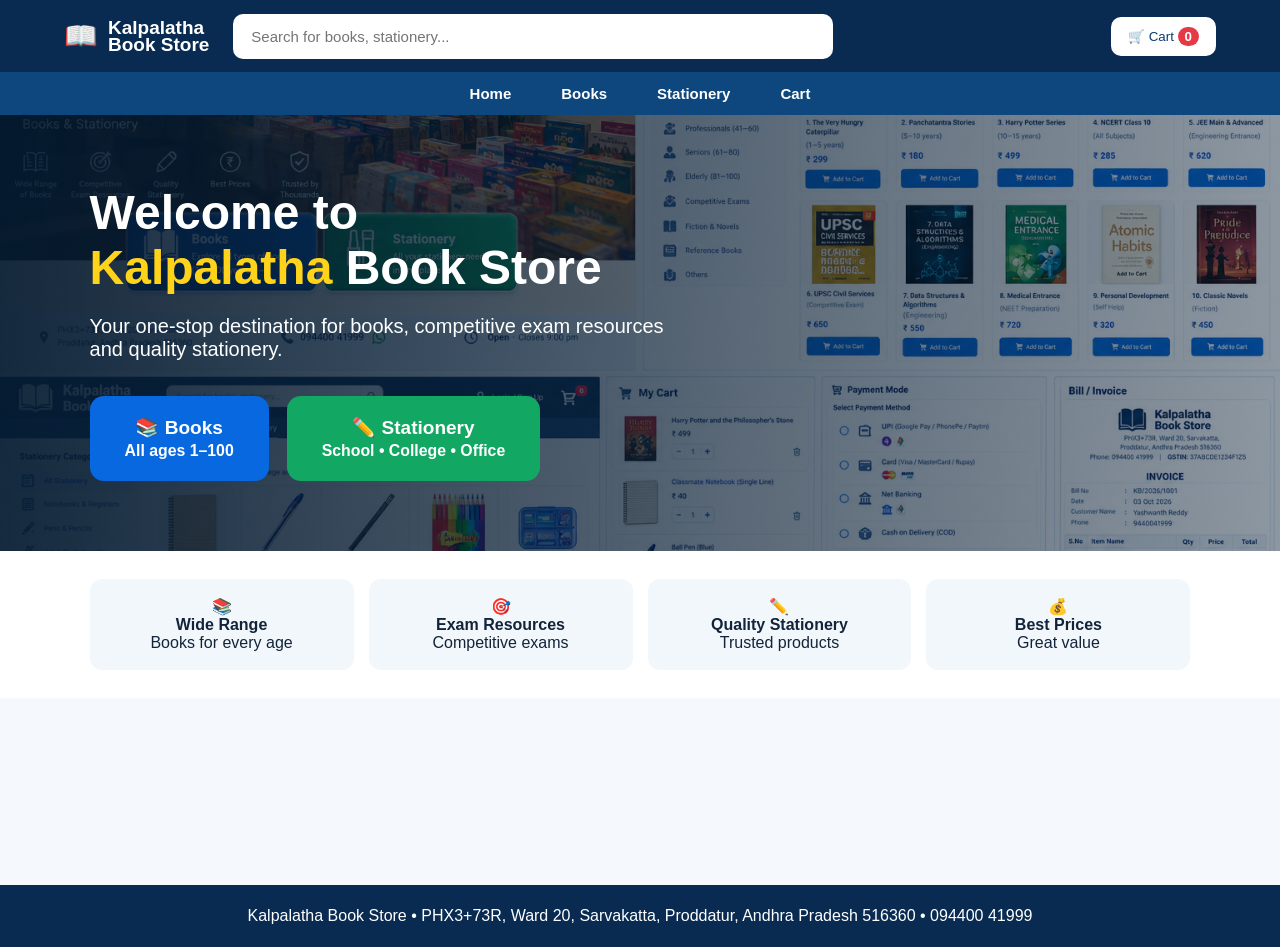
==== index.html @ 9d556242 "Kalpalatha Book Store website" ====
<!DOCTYPE html>
<html lang="en">
<head>
<meta charset="UTF-8">
<meta name="viewport" content="width=device-width, initial-scale=1.0">
<title>Kalpalatha Book Store</title>
<link rel="stylesheet" href="style.css">
</head>
<body>
<header>
  <div class="brand">📖 <span>Kalpalatha<br>Book Store</span></div>
  <input id="search" placeholder="Search for books, stationery..." oninput="render()">
  <button class="cartTop" onclick="showCart()">🛒 Cart <b id="count">0</b></button>
</header>
<nav>
  <button onclick="home()">Home</button>
  <button onclick="showBooks()">Books</button>
  <button onclick="showStationery()">Stationery</button>
  <button onclick="showCart()">Cart</button>
</nav>

<main id="app"></main>

<div id="modal" class="modal hidden">
  <div class="modalBox">
    <button class="close" onclick="closeModal()">×</button>
    <div id="modalContent"></div>
  </div>
</div>

<footer>Kalpalatha Book Store • PHX3+73R, Ward 20, Sarvakatta, Proddatur, Andhra Pradesh 516360 • 094400 41999</footer>
<script src="script.js"></script>
</body>
</html>
---- style.css ----
*{box-sizing:border-box}body{margin:0;font-family:Inter,Arial,sans-serif;background:#f5f8fc;color:#13233a}header{height:72px;background:#092b52;color:#fff;display:flex;align-items:center;gap:24px;padding:10px 5%;position:sticky;top:0;z-index:5}.brand{display:flex;gap:10px;align-items:center;font-size:27px;font-weight:800;line-height:.9}.brand span{font-size:19px}.brand:first-letter{font-size:38px}header input{flex:1;max-width:600px;padding:14px 18px;border-radius:10px;border:0;font-size:15px}.cartTop{margin-left:auto;background:#fff;color:#0b3b70;border:0;border-radius:10px;padding:12px 17px;cursor:pointer}.cartTop b{background:#e63946;color:white;border-radius:20px;padding:2px 7px}nav{display:flex;justify-content:center;gap:38px;background:#0d477d;padding:12px}nav button{background:none;color:#fff;border:0;font-weight:700;cursor:pointer;font-size:15px}main{min-height:calc(100vh - 130px)}.hero{min-height:430px;padding:70px 7%;display:flex;align-items:center;background:linear-gradient(90deg,rgba(4,26,48,.93),rgba(4,26,48,.45)),url('store.jpg') center/cover;color:#fff}.hero h1{font-size:48px;margin:0 0 15px}.hero p{font-size:20px;max-width:600px}.heroBtns{display:flex;gap:18px;margin-top:35px}.bigBtn{padding:20px 35px;border:0;border-radius:14px;color:#fff;font-size:19px;font-weight:800;cursor:pointer;background:#0868df}.bigBtn.green{background:#12a864}.features{display:grid;grid-template-columns:repeat(4,1fr);gap:15px;padding:28px 7%;background:#fff}.feature{padding:18px;text-align:center;border-radius:12px;background:#f2f7fc}.section{padding:35px 6%}.section h2{font-size:30px}.grid{display:grid;grid-template-columns:repeat(auto-fill,minmax(180px,1fr));gap:20px}.card{background:#fff;border:1px solid #dce6f1;border-radius:12px;padding:13px;box-shadow:0 4px 14px #183b5d10}.card img{width:100%;height:190px;object-fit:cover;border-radius:8px;background:#eef3f8}.card h3{font-size:16px;margin:10px 0 6px}.price{font-weight:800;color:#0868df;font-size:17px}.add{width:100%;border:0;background:#0868df;color:#fff;padding:10px;border-radius:7px;margin-top:10px;cursor:pointer}.chips{display:flex;flex-wrap:wrap;gap:9px;margin:15px 0 25px}.chip{border:1px solid #c9d8e8;background:#fff;padding:8px 12px;border-radius:20px;cursor:pointer}.cart{max-width:900px;margin:35px auto;background:#fff;padding:25px;border-radius:15px}.row{display:flex;gap:15px;align-items:center;border-bottom:1px solid #ddd;padding:15px 0}.row img{width:65px;height:80px;object-fit:cover}.row .grow{flex:1}.qty button{padding:5px 9px}.checkout{margin-top:25px;padding:20px;background:#f4f8fc;border-radius:10px}.checkout input,.checkout textarea{width:100%;padding:12px;margin:7px 0;border:1px solid #cbd8e5;border-radius:7px}.pay{display:grid;gap:10px;margin:15px 0}.pay label{background:#fff;padding:13px;border:1px solid #d7e1eb;border-radius:8px}.primary{width:100%;padding:14px;background:#0868df;color:white;border:0;border-radius:8px;font-weight:800;cursor:pointer}.bill{max-width:700px;margin:30px auto;background:#fff;padding:30px;border-radius:10px}.bill table{width:100%;border-collapse:collapse}.bill td,.bill th{padding:10px;border-bottom:1px solid #ddd;text-align:left}.modal{position:fixed;inset:0;background:#0008;display:flex;align-items:center;justify-content:center;z-index:10}.modalBox{background:white;padding:25px;border-radius:15px;width:min(600px,92%);position:relative}.close{position:absolute;right:15px;top:10px;border:0;background:none;font-size:25px}.hidden{display:none}footer{background:#092b52;color:white;text-align:center;padding:22px}@media(max-width:700px){header{gap:8px;padding:8px}.brand span{font-size:14px}.brand{font-size:20px}.hero h1{font-size:35px}.features{grid-template-columns:1fr 1fr}.grid{grid-template-columns:repeat(2,1fr)}nav{gap:15px}.card img{height:160px}}
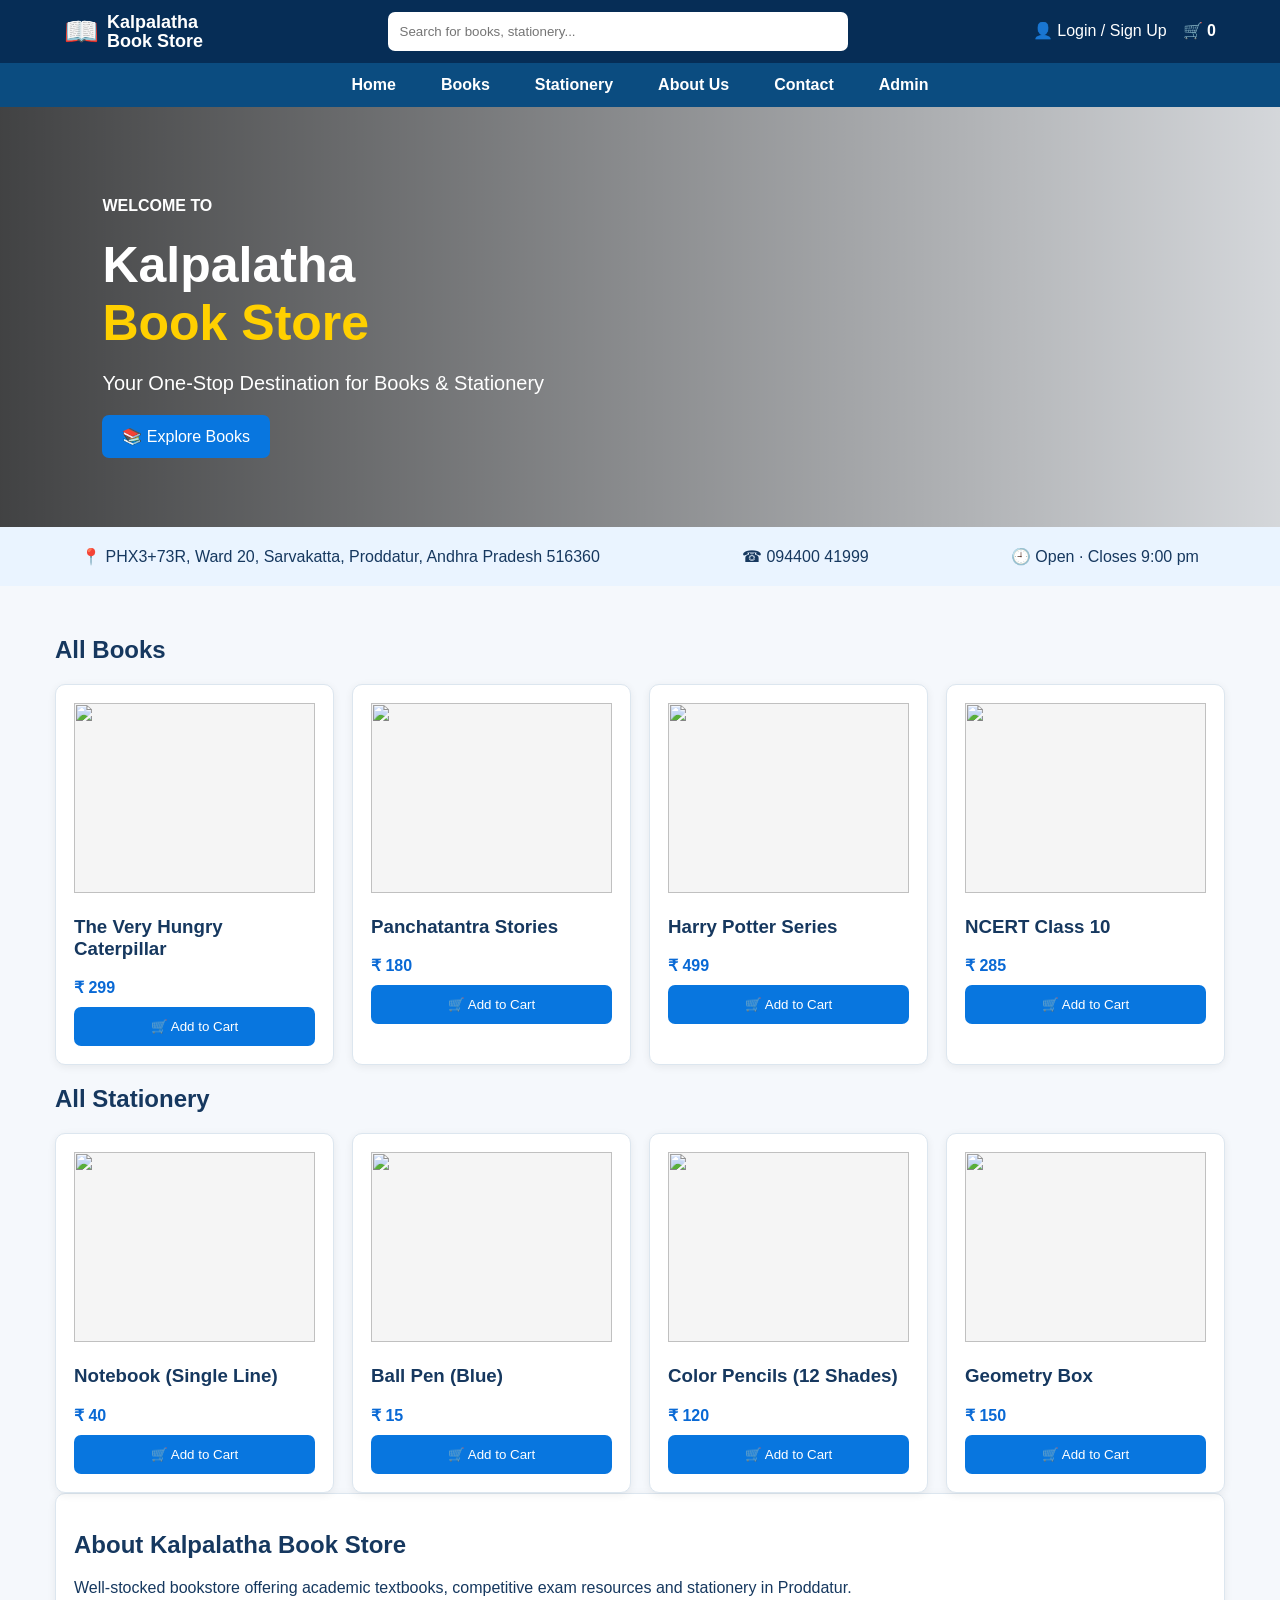
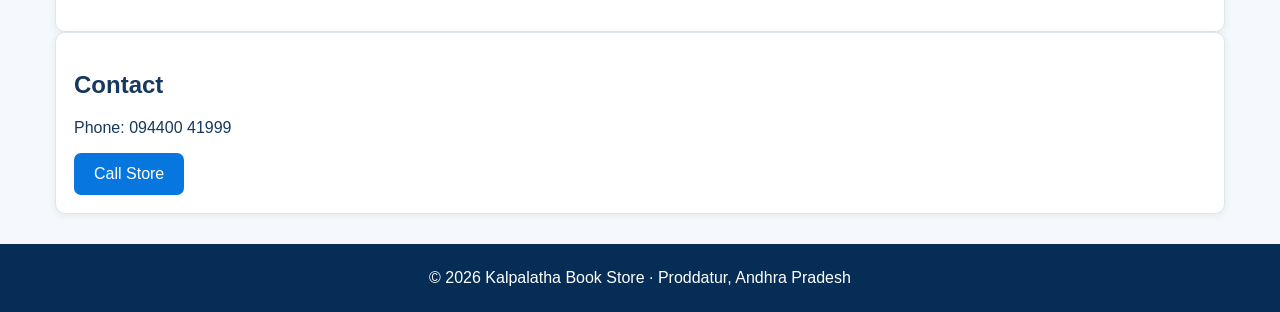
==== commit c62d91bf: "Add files via upload" ====
--- a/index.html
+++ b/index.html
@@ -1,34 +1,6 @@
-<!DOCTYPE html>
-<html lang="en">
-<head>
-<meta charset="UTF-8">
-<meta name="viewport" content="width=device-width, initial-scale=1.0">
-<title>Kalpalatha Book Store</title>
-<link rel="stylesheet" href="style.css">
-</head>
-<body>
-<header>
-  <div class="brand">📖 <span>Kalpalatha<br>Book Store</span></div>
-  <input id="search" placeholder="Search for books, stationery..." oninput="render()">
-  <button class="cartTop" onclick="showCart()">🛒 Cart <b id="count">0</b></button>
-</header>
-<nav>
-  <button onclick="home()">Home</button>
-  <button onclick="showBooks()">Books</button>
-  <button onclick="showStationery()">Stationery</button>
-  <button onclick="showCart()">Cart</button>
-</nav>
-
-<main id="app"></main>
-
-<div id="modal" class="modal hidden">
-  <div class="modalBox">
-    <button class="close" onclick="closeModal()">×</button>
-    <div id="modalContent"></div>
-  </div>
-</div>
-
-<footer>Kalpalatha Book Store • PHX3+73R, Ward 20, Sarvakatta, Proddatur, Andhra Pradesh 516360 • 094400 41999</footer>
-<script src="script.js"></script>
-</body>
-</html>+<!DOCTYPE html><html><head><meta charset="UTF-8"><meta name="viewport" content="width=device-width,initial-scale=1"><title>Kalpalatha Book Store</title><link rel="stylesheet" href="style.css"></head><body>
+<header><div class="brand">📖 <span>Kalpalatha<br><b>Book Store</b></span></div><input id="search" placeholder="Search for books, stationery..." oninput="render()"><div>👤 Login / Sign Up　🛒 <b id="count">0</b></div></header>
+<nav><a href="index.html">Home</a><a href="#books">Books</a><a href="#stationery">Stationery</a><a href="#about">About Us</a><a href="#contact">Contact</a><a href="admin.html">Admin</a></nav>
+<section class="hero"><div><h4>WELCOME TO</h4><h1>Kalpalatha<br><span>Book Store</span></h1><p>Your One-Stop Destination for Books & Stationery</p><a class="btn" href="#books">📚 Explore Books</a></div></section>
+<div class="info"><span>📍 PHX3+73R, Ward 20, Sarvakatta, Proddatur, Andhra Pradesh 516360</span><span>☎ 094400 41999</span><span>🕘 Open · Closes 9:00 pm</span></div>
+<main><section id="books"><h2>All Books</h2><div id="booksGrid" class="grid"></div></section><section id="stationery"><h2>All Stationery</h2><div id="stationeryGrid" class="grid"></div></section><section id="about" class="card"><h2>About Kalpalatha Book Store</h2><p>Well-stocked bookstore offering academic textbooks, competitive exam resources and stationery in Proddatur.</p></section><section id="contact" class="card"><h2>Contact</h2><p>Phone: 094400 41999</p><a class="btn" href="tel:+919440041999">Call Store</a></section></main><footer>© 2026 Kalpalatha Book Store · Proddatur, Andhra Pradesh</footer><script src="script.js"></script></body></html>
--- a/style.css
+++ b/style.css
@@ -1 +1 @@
-*{box-sizing:border-box}body{margin:0;font-family:Inter,Arial,sans-serif;background:#f5f8fc;color:#13233a}header{height:72px;background:#092b52;color:#fff;display:flex;align-items:center;gap:24px;padding:10px 5%;position:sticky;top:0;z-index:5}.brand{display:flex;gap:10px;align-items:center;font-size:27px;font-weight:800;line-height:.9}.brand span{font-size:19px}.brand:first-letter{font-size:38px}header input{flex:1;max-width:600px;padding:14px 18px;border-radius:10px;border:0;font-size:15px}.cartTop{margin-left:auto;background:#fff;color:#0b3b70;border:0;border-radius:10px;padding:12px 17px;cursor:pointer}.cartTop b{background:#e63946;color:white;border-radius:20px;padding:2px 7px}nav{display:flex;justify-content:center;gap:38px;background:#0d477d;padding:12px}nav button{background:none;color:#fff;border:0;font-weight:700;cursor:pointer;font-size:15px}main{min-height:calc(100vh - 130px)}.hero{min-height:430px;padding:70px 7%;display:flex;align-items:center;background:linear-gradient(90deg,rgba(4,26,48,.93),rgba(4,26,48,.45)),url('store.jpg') center/cover;color:#fff}.hero h1{font-size:48px;margin:0 0 15px}.hero p{font-size:20px;max-width:600px}.heroBtns{display:flex;gap:18px;margin-top:35px}.bigBtn{padding:20px 35px;border:0;border-radius:14px;color:#fff;font-size:19px;font-weight:800;cursor:pointer;background:#0868df}.bigBtn.green{background:#12a864}.features{display:grid;grid-template-columns:repeat(4,1fr);gap:15px;padding:28px 7%;background:#fff}.feature{padding:18px;text-align:center;border-radius:12px;background:#f2f7fc}.section{padding:35px 6%}.section h2{font-size:30px}.grid{display:grid;grid-template-columns:repeat(auto-fill,minmax(180px,1fr));gap:20px}.card{background:#fff;border:1px solid #dce6f1;border-radius:12px;padding:13px;box-shadow:0 4px 14px #183b5d10}.card img{width:100%;height:190px;object-fit:cover;border-radius:8px;background:#eef3f8}.card h3{font-size:16px;margin:10px 0 6px}.price{font-weight:800;color:#0868df;font-size:17px}.add{width:100%;border:0;background:#0868df;color:#fff;padding:10px;border-radius:7px;margin-top:10px;cursor:pointer}.chips{display:flex;flex-wrap:wrap;gap:9px;margin:15px 0 25px}.chip{border:1px solid #c9d8e8;background:#fff;padding:8px 12px;border-radius:20px;cursor:pointer}.cart{max-width:900px;margin:35px auto;background:#fff;padding:25px;border-radius:15px}.row{display:flex;gap:15px;align-items:center;border-bottom:1px solid #ddd;padding:15px 0}.row img{width:65px;height:80px;object-fit:cover}.row .grow{flex:1}.qty button{padding:5px 9px}.checkout{margin-top:25px;padding:20px;background:#f4f8fc;border-radius:10px}.checkout input,.checkout textarea{width:100%;padding:12px;margin:7px 0;border:1px solid #cbd8e5;border-radius:7px}.pay{display:grid;gap:10px;margin:15px 0}.pay label{background:#fff;padding:13px;border:1px solid #d7e1eb;border-radius:8px}.primary{width:100%;padding:14px;background:#0868df;color:white;border:0;border-radius:8px;font-weight:800;cursor:pointer}.bill{max-width:700px;margin:30px auto;background:#fff;padding:30px;border-radius:10px}.bill table{width:100%;border-collapse:collapse}.bill td,.bill th{padding:10px;border-bottom:1px solid #ddd;text-align:left}.modal{position:fixed;inset:0;background:#0008;display:flex;align-items:center;justify-content:center;z-index:10}.modalBox{background:white;padding:25px;border-radius:15px;width:min(600px,92%);position:relative}.close{position:absolute;right:15px;top:10px;border:0;background:none;font-size:25px}.hidden{display:none}footer{background:#092b52;color:white;text-align:center;padding:22px}@media(max-width:700px){header{gap:8px;padding:8px}.brand span{font-size:14px}.brand{font-size:20px}.hero h1{font-size:35px}.features{grid-template-columns:1fr 1fr}.grid{grid-template-columns:repeat(2,1fr)}nav{gap:15px}.card img{height:160px}}
+*{box-sizing:border-box}body{margin:0;font-family:Arial,sans-serif;background:#f5f8fc;color:#16385f}header{background:#062d56;color:#fff;display:flex;align-items:center;justify-content:space-between;padding:12px 5%;gap:20px}.brand{display:flex;align-items:center;font-size:28px;font-weight:bold}.brand span{font-size:18px;line-height:1.05;margin-left:8px}header input{width:40%;padding:12px;border:0;border-radius:7px}header a{color:#fff}.brand b{font-size:18px}nav,.adminnav{background:#0b4c80;display:flex;justify-content:center;gap:45px;padding:13px}nav a,.adminnav button{color:#fff;text-decoration:none;background:none;border:0;font-weight:bold;cursor:pointer}.hero{height:420px;background:linear-gradient(90deg,#000b,#0002),url('https://images.unsplash.com/photo-1521587760476-6c12a4b040da?auto=format&fit=crop&w=1600&q=85') center/cover;display:flex;align-items:center;padding-left:8%;color:white}.hero h1{font-size:50px;margin:5px 0}.hero h1 span{color:#ffd000}.hero p{font-size:20px}.btn{background:#0876df;color:white;border:0;border-radius:7px;padding:12px 20px;text-decoration:none;display:inline-block;cursor:pointer}.info{display:flex;justify-content:space-around;background:#eaf4ff;padding:20px;gap:20px;flex-wrap:wrap}main{max-width:1200px;margin:auto;padding:30px 15px}.grid{display:grid;grid-template-columns:repeat(auto-fit,minmax(190px,1fr));gap:18px}.product,.card{background:#fff;border:1px solid #dce6ef;border-radius:10px;padding:18px;box-shadow:0 2px 8px #0001}.product img{width:100%;height:190px;object-fit:contain;background:#f5f5f5}.price{color:#0969d5;font-weight:bold}.product button{width:100%;margin-top:10px}.login{max-width:420px;margin:80px auto;display:flex;flex-direction:column;gap:12px}.login input,.form input{padding:12px;border:1px solid #ccd8e5;border-radius:6px}.form{display:flex;gap:8px;flex-wrap:wrap;margin-bottom:20px}.form input{flex:1;min-width:160px}.adminnav{justify-content:flex-start;padding-left:5%}.row{display:flex;justify-content:space-between;padding:12px;border-bottom:1px solid #ddd;gap:10px}footer{text-align:center;background:#062d56;color:#fff;padding:25px}
